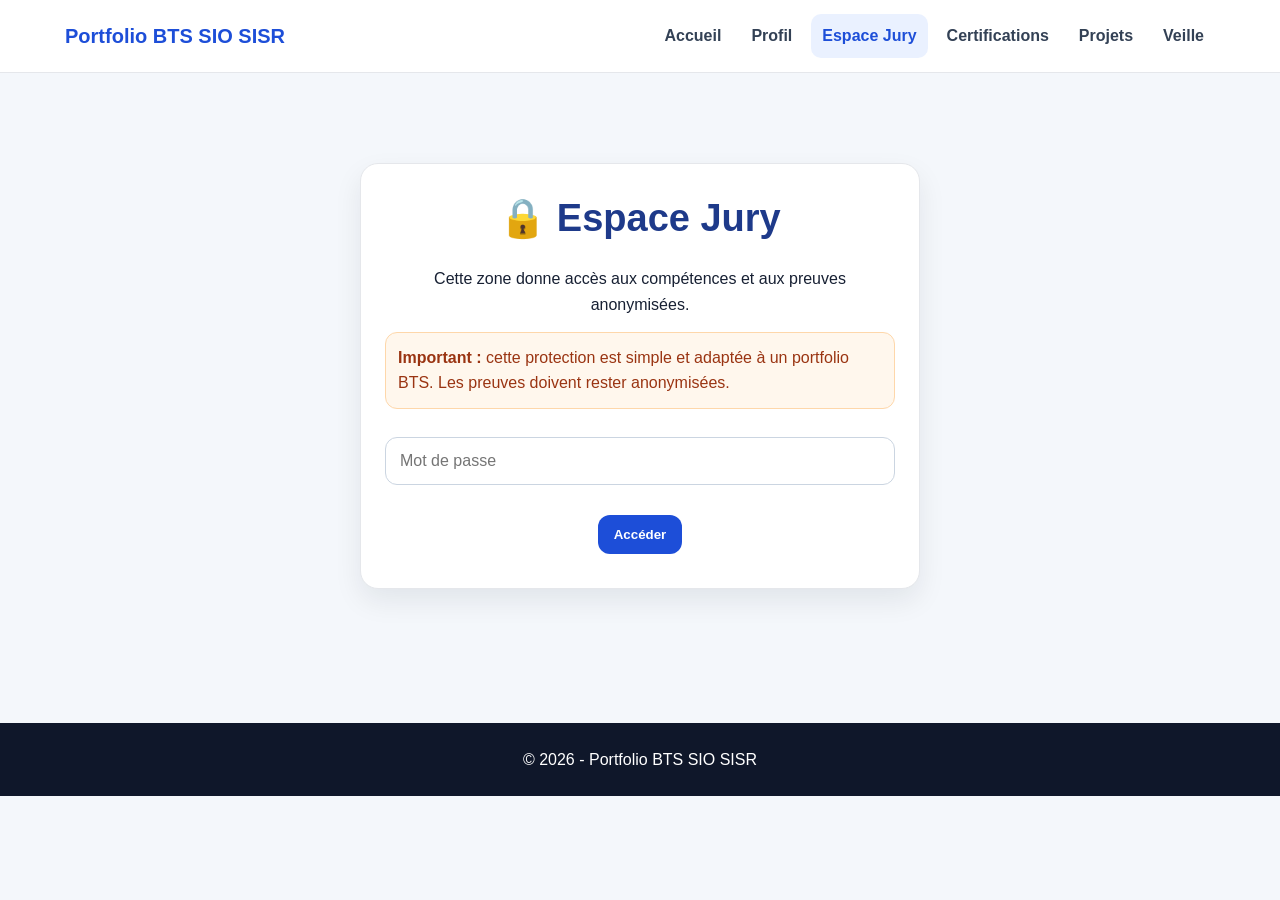
==== portfolio-bts-sio-pro/pages/competences.html @ efefc68d "Premier portfolio" ====
<!DOCTYPE html><html lang="fr"><head><meta charset="UTF-8"><meta name="viewport" content="width=device-width, initial-scale=1.0"><title>Compétences - Espace Jury</title><link rel="stylesheet" href="../css/style.css"></head><body data-protected="true">
<nav class="navbar"><div class="container navwrap"><a class="logo" href="../index.html">Portfolio BTS SIO SISR</a><div class="links"><a href="../index.html">Accueil</a><a href="profil.html">Profil</a><a class="active" href="jury.html">Espace Jury</a><a href="certifications.html">Certifications</a><a href="projets.html">Projets</a><a href="veille.html">Veille</a></div></div></nav>
<section class="section"><div class="container">
  <div class="topline"><div><h1>Compétences BTS SIO SISR</h1><p class="muted">Une ou plusieurs preuves peuvent être ajoutées pour chaque compétence.</p></div><button class="btn secondary" onclick="logoutJury()">Déconnexion</button></div>
  <div class="progress-box"><strong>Progression des preuves</strong><div class="progress-bar"><div class="progress-fill"></div></div><p class="muted">À ajuster au fur et à mesure de l’année.</p></div>
  <input id="search" class="search" onkeyup="filterSkills()" placeholder="Rechercher une compétence...">
  <div class="group open"><div class="group-title"><span>Gérer le patrimoine informatique</span><span>+</span></div><div class="group-content">
        <div class="skill-card">
          <div class="skill-head">
            <div><h3>Recenser et identifier les ressources numériques</h3><p>Le recensement du patrimoine informatique est exhaustif et réalisé au moyen d’un outil de gestion des actifs.</p></div>
            <span class="level">À compléter</span>
          </div>
          <div class="proofs">
            <a class="proof" href="../preuves/patrimoine/glpi-inventaire.pdf" target="_blank">📄 Voir la preuve</a>
            <!-- AJOUTER UNE PREUVE DANS LA MÊME COMPÉTENCE :
            <a class="proof" href="../preuves/patrimoine/nom-du-fichier.pdf" target="_blank">📄 Nom de la preuve</a>
            -->
          </div>
        </div>
        <div class="skill-card">
          <div class="skill-head">
            <div><h3>Exploiter des référentiels, normes et standards</h3><p>Les référentiels, normes et standards sont mobilisés de façon pertinente.</p></div>
            <span class="level">À compléter</span>
          </div>
          <div class="proofs">
            <a class="proof" href="../preuves/patrimoine/referentiels.pdf" target="_blank">📄 Voir la preuve</a>
            <!-- AJOUTER UNE PREUVE DANS LA MÊME COMPÉTENCE :
            <a class="proof" href="../preuves/patrimoine/nom-du-fichier.pdf" target="_blank">📄 Nom de la preuve</a>
            -->
          </div>
        </div>
        <div class="skill-card">
          <div class="skill-head">
            <div><h3>Mettre en place et vérifier les niveaux d’habilitation</h3><p>Les droits mis en place correspondent aux habilitations des acteurs.</p></div>
            <span class="level">À compléter</span>
          </div>
          <div class="proofs">
            <a class="proof" href="../preuves/patrimoine/active-directory-habilitations.pdf" target="_blank">📄 Voir la preuve</a>
            <!-- AJOUTER UNE PREUVE DANS LA MÊME COMPÉTENCE :
            <a class="proof" href="../preuves/patrimoine/nom-du-fichier.pdf" target="_blank">📄 Nom de la preuve</a>
            -->
          </div>
        </div>
        <div class="skill-card">
          <div class="skill-head">
            <div><h3>Vérifier les conditions de continuité d’un service informatique</h3><p>Les conditions de continuité et de reprise sont vérifiées.</p></div>
            <span class="level">À compléter</span>
          </div>
          <div class="proofs">
            <a class="proof" href="../preuves/patrimoine/continuite-service.pdf" target="_blank">📄 Voir la preuve</a>
            <!-- AJOUTER UNE PREUVE DANS LA MÊME COMPÉTENCE :
            <a class="proof" href="../preuves/patrimoine/nom-du-fichier.pdf" target="_blank">📄 Nom de la preuve</a>
            -->
          </div>
        </div>
        <div class="skill-card">
          <div class="skill-head">
            <div><h3>Gérer des sauvegardes</h3><p>Les sauvegardes sont réalisées conformément au plan de sauvegarde et les restaurations sont testées.</p></div>
            <span class="level">À compléter</span>
          </div>
          <div class="proofs">
            <a class="proof" href="../preuves/patrimoine/sauvegardes.pdf" target="_blank">📄 Voir la preuve</a>
            <!-- AJOUTER UNE PREUVE DANS LA MÊME COMPÉTENCE :
            <a class="proof" href="../preuves/patrimoine/nom-du-fichier.pdf" target="_blank">📄 Nom de la preuve</a>
            -->
          </div>
        </div>
        <div class="skill-card">
          <div class="skill-head">
            <div><h3>Vérifier le respect des règles d’utilisation des ressources numériques</h3><p>Les écarts par rapport aux règles d’utilisation sont détectés et signalés.</p></div>
            <span class="level">À compléter</span>
          </div>
          <div class="proofs">
            <a class="proof" href="../preuves/patrimoine/regles-utilisation.pdf" target="_blank">📄 Voir la preuve</a>
            <!-- AJOUTER UNE PREUVE DANS LA MÊME COMPÉTENCE :
            <a class="proof" href="../preuves/patrimoine/nom-du-fichier.pdf" target="_blank">📄 Nom de la preuve</a>
            -->
          </div>
        </div></div></div><div class="group "><div class="group-title"><span>Répondre aux incidents et aux demandes d’assistance et d’évolution</span><span>+</span></div><div class="group-content">
        <div class="skill-card">
          <div class="skill-head">
            <div><h3>Collecter, suivre et orienter des demandes</h3><p>Les demandes sont prises en compte, diagnostiquées et orientées correctement.</p></div>
            <span class="level">À compléter</span>
          </div>
          <div class="proofs">
            <a class="proof" href="../preuves/incidents/tickets-glpi.pdf" target="_blank">📄 Voir la preuve</a>
            <!-- AJOUTER UNE PREUVE DANS LA MÊME COMPÉTENCE :
            <a class="proof" href="../preuves/incidents/nom-du-fichier.pdf" target="_blank">📄 Nom de la preuve</a>
            -->
          </div>
        </div>
        <div class="skill-card">
          <div class="skill-head">
            <div><h3>Traiter des demandes concernant les services réseau et système</h3><p>La réponse est conforme à la procédure et adaptée à l’utilisateur.</p></div>
            <span class="level">À compléter</span>
          </div>
          <div class="proofs">
            <a class="proof" href="../preuves/incidents/support-reseau-systeme.pdf" target="_blank">📄 Voir la preuve</a>
            <!-- AJOUTER UNE PREUVE DANS LA MÊME COMPÉTENCE :
            <a class="proof" href="../preuves/incidents/nom-du-fichier.pdf" target="_blank">📄 Nom de la preuve</a>
            -->
          </div>
        </div>
        <div class="skill-card">
          <div class="skill-head">
            <div><h3>Traiter des demandes concernant les applications</h3><p>La méthode de diagnostic est adéquate et une solution est mise en œuvre.</p></div>
            <span class="level">À compléter</span>
          </div>
          <div class="proofs">
            <a class="proof" href="../preuves/incidents/support-application.pdf" target="_blank">📄 Voir la preuve</a>
            <!-- AJOUTER UNE PREUVE DANS LA MÊME COMPÉTENCE :
            <a class="proof" href="../preuves/incidents/nom-du-fichier.pdf" target="_blank">📄 Nom de la preuve</a>
            -->
          </div>
        </div></div></div><div class="group "><div class="group-title"><span>Développer la présence en ligne de l’organisation</span><span>+</span></div><div class="group-content">
        <div class="skill-card">
          <div class="skill-head">
            <div><h3>Participer à la valorisation de l’image de l’organisation</h3><p>L’image de l’organisation est conforme aux attentes et valorisée.</p></div>
            <span class="level">À compléter</span>
          </div>
          <div class="proofs">
            <a class="proof" href="../preuves/presence/valorisation-image.pdf" target="_blank">📄 Voir la preuve</a>
            <!-- AJOUTER UNE PREUVE DANS LA MÊME COMPÉTENCE :
            <a class="proof" href="../preuves/presence/nom-du-fichier.pdf" target="_blank">📄 Nom de la preuve</a>
            -->
          </div>
        </div>
        <div class="skill-card">
          <div class="skill-head">
            <div><h3>Référencer les services en ligne et mesurer leur visibilité</h3><p>Les mentions légales sont accessibles et la visibilité est satisfaisante.</p></div>
            <span class="level">À compléter</span>
          </div>
          <div class="proofs">
            <a class="proof" href="../preuves/presence/referencement.pdf" target="_blank">📄 Voir la preuve</a>
            <!-- AJOUTER UNE PREUVE DANS LA MÊME COMPÉTENCE :
            <a class="proof" href="../preuves/presence/nom-du-fichier.pdf" target="_blank">📄 Nom de la preuve</a>
            -->
          </div>
        </div>
        <div class="skill-card">
          <div class="skill-head">
            <div><h3>Participer à l’évolution d’un site Web</h3><p>Le site Web évolue conformément au besoin exprimé.</p></div>
            <span class="level">À compléter</span>
          </div>
          <div class="proofs">
            <a class="proof" href="../preuves/presence/evolution-site.pdf" target="_blank">📄 Voir la preuve</a>
            <!-- AJOUTER UNE PREUVE DANS LA MÊME COMPÉTENCE :
            <a class="proof" href="../preuves/presence/nom-du-fichier.pdf" target="_blank">📄 Nom de la preuve</a>
            -->
          </div>
        </div></div></div><div class="group "><div class="group-title"><span>Travailler en mode projet</span><span>+</span></div><div class="group-content">
        <div class="skill-card">
          <div class="skill-head">
            <div><h3>Analyser les objectifs et les modalités d’organisation d’un projet</h3><p>Les objectifs et modalités d’organisation sont explicités.</p></div>
            <span class="level">À compléter</span>
          </div>
          <div class="proofs">
            <a class="proof" href="../preuves/projet/analyse-projet.pdf" target="_blank">📄 Voir la preuve</a>
            <!-- AJOUTER UNE PREUVE DANS LA MÊME COMPÉTENCE :
            <a class="proof" href="../preuves/projet/nom-du-fichier.pdf" target="_blank">📄 Nom de la preuve</a>
            -->
          </div>
        </div>
        <div class="skill-card">
          <div class="skill-head">
            <div><h3>Planifier les activités</h3><p>Les activités personnelles sont planifiées selon une méthodologie donnée.</p></div>
            <span class="level">À compléter</span>
          </div>
          <div class="proofs">
            <a class="proof" href="../preuves/projet/planning-projet.pdf" target="_blank">📄 Voir la preuve</a>
            <!-- AJOUTER UNE PREUVE DANS LA MÊME COMPÉTENCE :
            <a class="proof" href="../preuves/projet/nom-du-fichier.pdf" target="_blank">📄 Nom de la preuve</a>
            -->
          </div>
        </div>
        <div class="skill-card">
          <div class="skill-head">
            <div><h3>Évaluer les indicateurs de suivi et analyser les écarts</h3><p>Un compte rendu clair est réalisé et les écarts sont justifiés.</p></div>
            <span class="level">À compléter</span>
          </div>
          <div class="proofs">
            <a class="proof" href="../preuves/projet/suivi-projet.pdf" target="_blank">📄 Voir la preuve</a>
            <!-- AJOUTER UNE PREUVE DANS LA MÊME COMPÉTENCE :
            <a class="proof" href="../preuves/projet/nom-du-fichier.pdf" target="_blank">📄 Nom de la preuve</a>
            -->
          </div>
        </div></div></div><div class="group "><div class="group-title"><span>Mettre à disposition des utilisateurs un service informatique</span><span>+</span></div><div class="group-content">
        <div class="skill-card">
          <div class="skill-head">
            <div><h3>Réaliser les tests d’intégration et d’acceptation</h3><p>Des tests pertinents sont rédigés et effectués.</p></div>
            <span class="level">À compléter</span>
          </div>
          <div class="proofs">
            <a class="proof" href="../preuves/service/tests-service.pdf" target="_blank">📄 Voir la preuve</a>
            <!-- AJOUTER UNE PREUVE DANS LA MÊME COMPÉTENCE :
            <a class="proof" href="../preuves/service/nom-du-fichier.pdf" target="_blank">📄 Nom de la preuve</a>
            -->
          </div>
        </div>
        <div class="skill-card">
          <div class="skill-head">
            <div><h3>Déployer un service</h3><p>Le service déployé est opérationnel et donne satisfaction à l’utilisateur.</p></div>
            <span class="level">À compléter</span>
          </div>
          <div class="proofs">
            <a class="proof" href="../preuves/service/deploiement-service.pdf" target="_blank">📄 Voir la preuve</a>
            <!-- AJOUTER UNE PREUVE DANS LA MÊME COMPÉTENCE :
            <a class="proof" href="../preuves/service/nom-du-fichier.pdf" target="_blank">📄 Nom de la preuve</a>
            -->
          </div>
        </div>
        <div class="skill-card">
          <div class="skill-head">
            <div><h3>Accompagner les utilisateurs dans la mise en place d’un service</h3><p>Un support d’information est disponible et l’accompagnement est défini.</p></div>
            <span class="level">À compléter</span>
          </div>
          <div class="proofs">
            <a class="proof" href="../preuves/service/accompagnement.pdf" target="_blank">📄 Voir la preuve</a>
            <!-- AJOUTER UNE PREUVE DANS LA MÊME COMPÉTENCE :
            <a class="proof" href="../preuves/service/nom-du-fichier.pdf" target="_blank">📄 Nom de la preuve</a>
            -->
          </div>
        </div></div></div><div class="group "><div class="group-title"><span>Organiser son développement professionnel</span><span>+</span></div><div class="group-content">
        <div class="skill-card">
          <div class="skill-head">
            <div><h3>Mettre en place son environnement d’apprentissage personnel</h3><p>L’environnement d’apprentissage personnel est délimité et expliqué.</p></div>
            <span class="level">À compléter</span>
          </div>
          <div class="proofs">
            <a class="proof" href="../preuves/professionnel/environnement-apprentissage.pdf" target="_blank">📄 Voir la preuve</a>
            <!-- AJOUTER UNE PREUVE DANS LA MÊME COMPÉTENCE :
            <a class="proof" href="../preuves/professionnel/nom-du-fichier.pdf" target="_blank">📄 Nom de la preuve</a>
            -->
          </div>
        </div>
        <div class="skill-card">
          <div class="skill-head">
            <div><h3>Mettre en œuvre des outils et stratégies de veille informationnelle</h3><p>La veille est régulière et renforce les compétences.</p></div>
            <span class="level">À compléter</span>
          </div>
          <div class="proofs">
            <a class="proof" href="../preuves/professionnel/veille-informationnelle.pdf" target="_blank">📄 Voir la preuve</a>
            <!-- AJOUTER UNE PREUVE DANS LA MÊME COMPÉTENCE :
            <a class="proof" href="../preuves/professionnel/nom-du-fichier.pdf" target="_blank">📄 Nom de la preuve</a>
            -->
          </div>
        </div>
        <div class="skill-card">
          <div class="skill-head">
            <div><h3>Gérer son identité professionnelle</h3><p>L’identité professionnelle est pertinente et visible.</p></div>
            <span class="level">À compléter</span>
          </div>
          <div class="proofs">
            <a class="proof" href="../preuves/professionnel/identite-professionnelle.pdf" target="_blank">📄 Voir la preuve</a>
            <!-- AJOUTER UNE PREUVE DANS LA MÊME COMPÉTENCE :
            <a class="proof" href="../preuves/professionnel/nom-du-fichier.pdf" target="_blank">📄 Nom de la preuve</a>
            -->
          </div>
        </div>
        <div class="skill-card">
          <div class="skill-head">
            <div><h3>Développer son projet professionnel</h3><p>Les besoins de formation sont identifiés.</p></div>
            <span class="level">À compléter</span>
          </div>
          <div class="proofs">
            <a class="proof" href="../preuves/professionnel/projet-professionnel.pdf" target="_blank">📄 Voir la preuve</a>
            <!-- AJOUTER UNE PREUVE DANS LA MÊME COMPÉTENCE :
            <a class="proof" href="../preuves/professionnel/nom-du-fichier.pdf" target="_blank">📄 Nom de la preuve</a>
            -->
          </div>
        </div></div></div>
  <div class="card"><h3>Comment ajouter une preuve ?</h3><p>1. Mets ton PDF dans le bon dossier. 2. Ouvre cette page dans VS Code. 3. Copie une ligne de preuve dans la compétence concernée.</p><div class="note-code">&lt;a class="proof" href="../preuves/patrimoine/mon-fichier.pdf" target="_blank"&gt;📄 Mon fichier&lt;/a&gt;</div></div>
</div></section>
<footer class="footer">© 2026 - Portfolio BTS SIO SISR</footer><script src="../js/script.js"></script></body></html>
---- portfolio-bts-sio-pro/css/style.css ----
:root{
  --blue:#1d4ed8; --blue-dark:#1e3a8a; --dark:#0f172a; --text:#172033;
  --muted:#64748b; --bg:#f4f7fb; --card:#fff; --border:#e5e7eb;
}
*{box-sizing:border-box;margin:0;padding:0}
html{scroll-behavior:smooth}
body{font-family:Arial,Helvetica,sans-serif;background:var(--bg);color:var(--text);line-height:1.6}
a{text-decoration:none;color:inherit}
.container{width:min(1150px,92%);margin:auto}
.navbar{background:rgba(255,255,255,.96);border-bottom:1px solid var(--border);position:sticky;top:0;z-index:100;backdrop-filter:blur(10px)}
.navwrap{display:flex;align-items:center;justify-content:space-between;padding:14px 0;gap:18px}
.logo{font-size:20px;font-weight:900;color:var(--blue)}
.links{display:flex;gap:8px;flex-wrap:wrap}
.links a{font-weight:700;color:#334155;padding:9px 11px;border-radius:10px}
.links a:hover,.links .active{background:#eaf1ff;color:var(--blue)}
.hero{background:linear-gradient(135deg,#1d4ed8,#0f172a);color:#fff;padding:90px 0}
.hero-grid{display:grid;grid-template-columns:1.4fr .8fr;gap:32px;align-items:center}
.eyebrow{letter-spacing:.12em;text-transform:uppercase;color:#bfdbfe;font-weight:800;margin-bottom:10px}
.hero h1{font-size:52px;line-height:1.05;margin-bottom:18px}
.hero p{font-size:19px;max-width:780px;color:#eaf1ff}
.hero-card{background:rgba(255,255,255,.12);border:1px solid rgba(255,255,255,.25);border-radius:22px;padding:26px;box-shadow:0 20px 45px rgba(0,0,0,.16)}
.btn{display:inline-block;border:0;border-radius:12px;padding:12px 16px;background:var(--blue);color:#fff;font-weight:900;margin-top:16px;cursor:pointer}
.btn.secondary{background:#e5e7eb;color:var(--text)}
.btn.light{background:#fff;color:var(--blue)}
.section{padding:48px 0}
h1,h2{color:var(--blue-dark);margin-bottom:18px}
h1{font-size:38px}
.grid{display:grid;grid-template-columns:repeat(auto-fit,minmax(245px,1fr));gap:20px}
.card,.login-card,.skill-card{background:var(--card);border:1px solid var(--border);border-radius:18px;padding:24px;box-shadow:0 12px 28px rgba(15,23,42,.08)}
.card h3,.skill-card h3{color:var(--blue);margin-bottom:8px}
.muted{color:var(--muted)}
.badges{display:flex;gap:8px;flex-wrap:wrap;margin-top:14px}
.badges span{background:#dbeafe;color:var(--blue);padding:7px 11px;border-radius:999px;font-weight:800;font-size:14px}
.timeline{display:grid;gap:16px}
.timeline-item{border-left:4px solid var(--blue);padding-left:16px}
.login-card{max-width:560px;margin:42px auto;text-align:center}
.login-card input,.search{width:100%;padding:14px;border:1px solid #cbd5e1;border-radius:12px;font-size:16px;margin:14px 0}
.warning{background:#fff7ed;border:1px solid #fed7aa;color:#9a3412;padding:12px;border-radius:12px;margin:14px 0;text-align:left}
.error{color:#dc2626;font-weight:800;margin-top:10px}
.topline{display:flex;justify-content:space-between;align-items:center;gap:16px;margin-bottom:18px}
.progress-box{background:#fff;border:1px solid var(--border);border-radius:16px;padding:18px;margin:18px 0}
.progress-bar{height:13px;background:#e5e7eb;border-radius:999px;overflow:hidden;margin-top:10px}
.progress-fill{height:100%;width:32%;background:var(--blue)}
.group{margin:22px 0}
.group-title{display:flex;align-items:center;justify-content:space-between;background:var(--blue-dark);color:#fff;padding:18px 20px;border-radius:16px;cursor:pointer;font-weight:900}
.group-content{display:none;margin-top:14px}
.group.open .group-content{display:block}
.skill-card{margin-bottom:14px}
.skill-head{display:flex;justify-content:space-between;gap:18px;align-items:flex-start}
.level{font-size:13px;background:#ecfdf5;color:#047857;padding:6px 10px;border-radius:999px;font-weight:900;white-space:nowrap}
.proofs{display:flex;gap:9px;flex-wrap:wrap;margin-top:14px;border-top:1px solid var(--border);padding-top:14px}
.proof{background:#eff6ff;color:var(--blue);border:1px solid #bfdbfe;border-radius:10px;padding:9px 12px;font-weight:900}
.proof.conf{background:#fef2f2;color:#991b1b;border-color:#fecaca}
.note-code{font-family:Consolas,monospace;background:#0f172a;color:#dbeafe;padding:14px;border-radius:12px;overflow:auto;margin-top:12px}
.footer{text-align:center;background:var(--dark);color:#fff;padding:24px;margin-top:44px}
@media(max-width:850px){
  .navwrap{align-items:flex-start;flex-direction:column}
  .hero-grid{grid-template-columns:1fr}
  .hero h1{font-size:36px}
  .topline,.skill-head{flex-direction:column;align-items:flex-start}
}
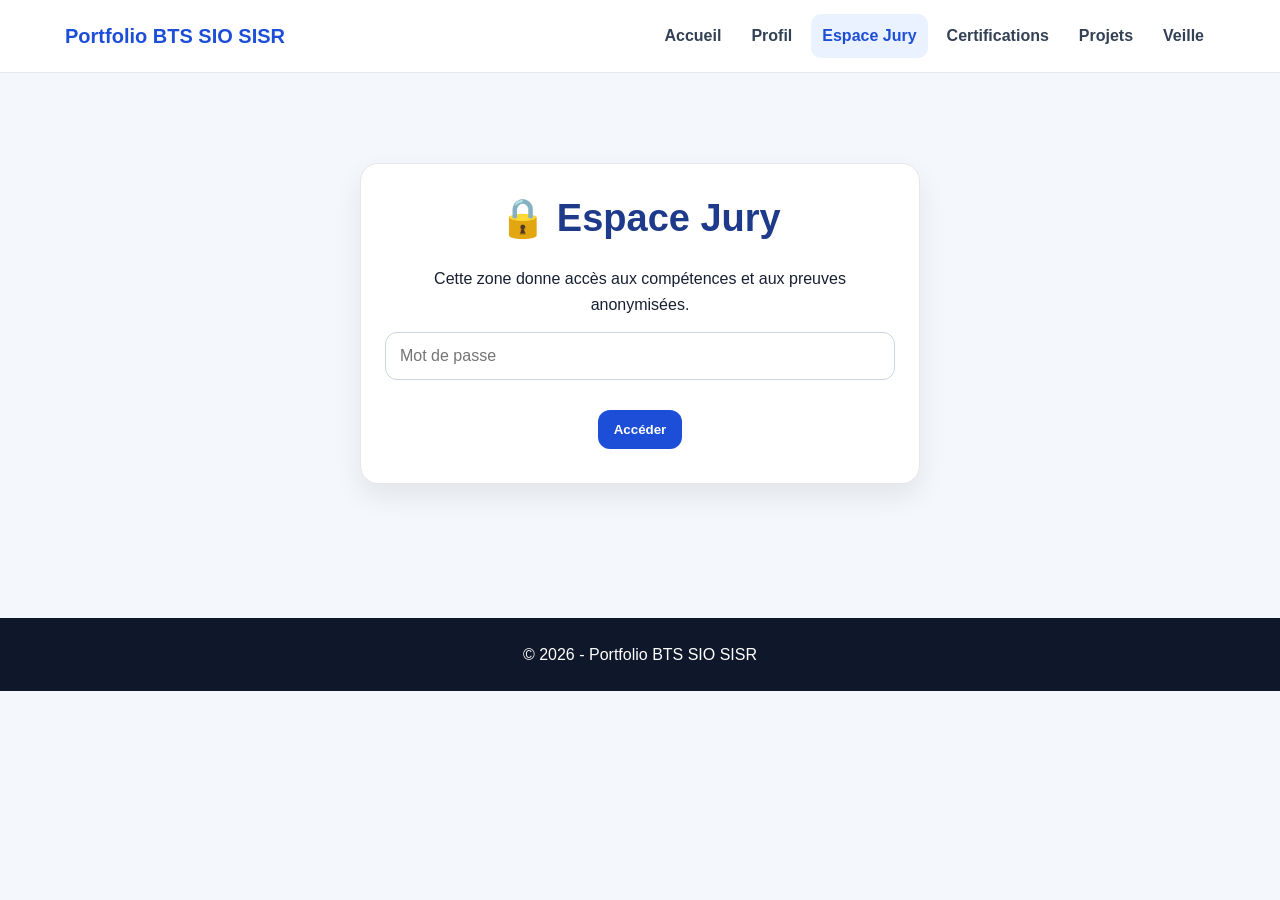
==== commit 34279a19: "amelioration du site + ajout test 2eme preuve" ====
--- a/portfolio-bts-sio-pro/pages/competences.html
+++ b/portfolio-bts-sio-pro/pages/competences.html
@@ -1,9 +1,7 @@
 <!DOCTYPE html><html lang="fr"><head><meta charset="UTF-8"><meta name="viewport" content="width=device-width, initial-scale=1.0"><title>Compétences - Espace Jury</title><link rel="stylesheet" href="../css/style.css"></head><body data-protected="true">
 <nav class="navbar"><div class="container navwrap"><a class="logo" href="../index.html">Portfolio BTS SIO SISR</a><div class="links"><a href="../index.html">Accueil</a><a href="profil.html">Profil</a><a class="active" href="jury.html">Espace Jury</a><a href="certifications.html">Certifications</a><a href="projets.html">Projets</a><a href="veille.html">Veille</a></div></div></nav>
 <section class="section"><div class="container">
-  <div class="topline"><div><h1>Compétences BTS SIO SISR</h1><p class="muted">Une ou plusieurs preuves peuvent être ajoutées pour chaque compétence.</p></div><button class="btn secondary" onclick="logoutJury()">Déconnexion</button></div>
-  <div class="progress-box"><strong>Progression des preuves</strong><div class="progress-bar"><div class="progress-fill"></div></div><p class="muted">À ajuster au fur et à mesure de l’année.</p></div>
-  <input id="search" class="search" onkeyup="filterSkills()" placeholder="Rechercher une compétence...">
+  <div class="topline"><div><h1>Compétences BTS SIO SISR</h1>
   <div class="group open"><div class="group-title"><span>Gérer le patrimoine informatique</span><span>+</span></div><div class="group-content">
         <div class="skill-card">
           <div class="skill-head">
@@ -32,13 +30,12 @@
         <div class="skill-card">
           <div class="skill-head">
             <div><h3>Mettre en place et vérifier les niveaux d’habilitation</h3><p>Les droits mis en place correspondent aux habilitations des acteurs.</p></div>
-            <span class="level">À compléter</span>
-          </div>
-          <div class="proofs">
-            <a class="proof" href="../preuves/patrimoine/active-directory-habilitations.pdf" target="_blank">📄 Voir la preuve</a>
-            <!-- AJOUTER UNE PREUVE DANS LA MÊME COMPÉTENCE :
-            <a class="proof" href="../preuves/patrimoine/nom-du-fichier.pdf" target="_blank">📄 Nom de la preuve</a>
-            -->
+          </div>
+          <div class="proofs">
+            <a class="proof" href="../preuves/patrimoine/ad portfolio_Comp1.docx" target="_blank">📄 Voir la preuve 1</a>
+            <!-- AJOUTER UNE PREUVE DANS LA MÊME COMPÉTENCE :
+            <a class="proof" href="../preuves/patrimoine/" target="_blank">📄 Nom de la preuve</a>
+            --><a class="proof" href="../preuves/patrimoine/ad portfolio_Comp2 (4).docx" target="_blank">📄 Voir la preuve 2 test</a>
           </div>
         </div>
         <div class="skill-card">
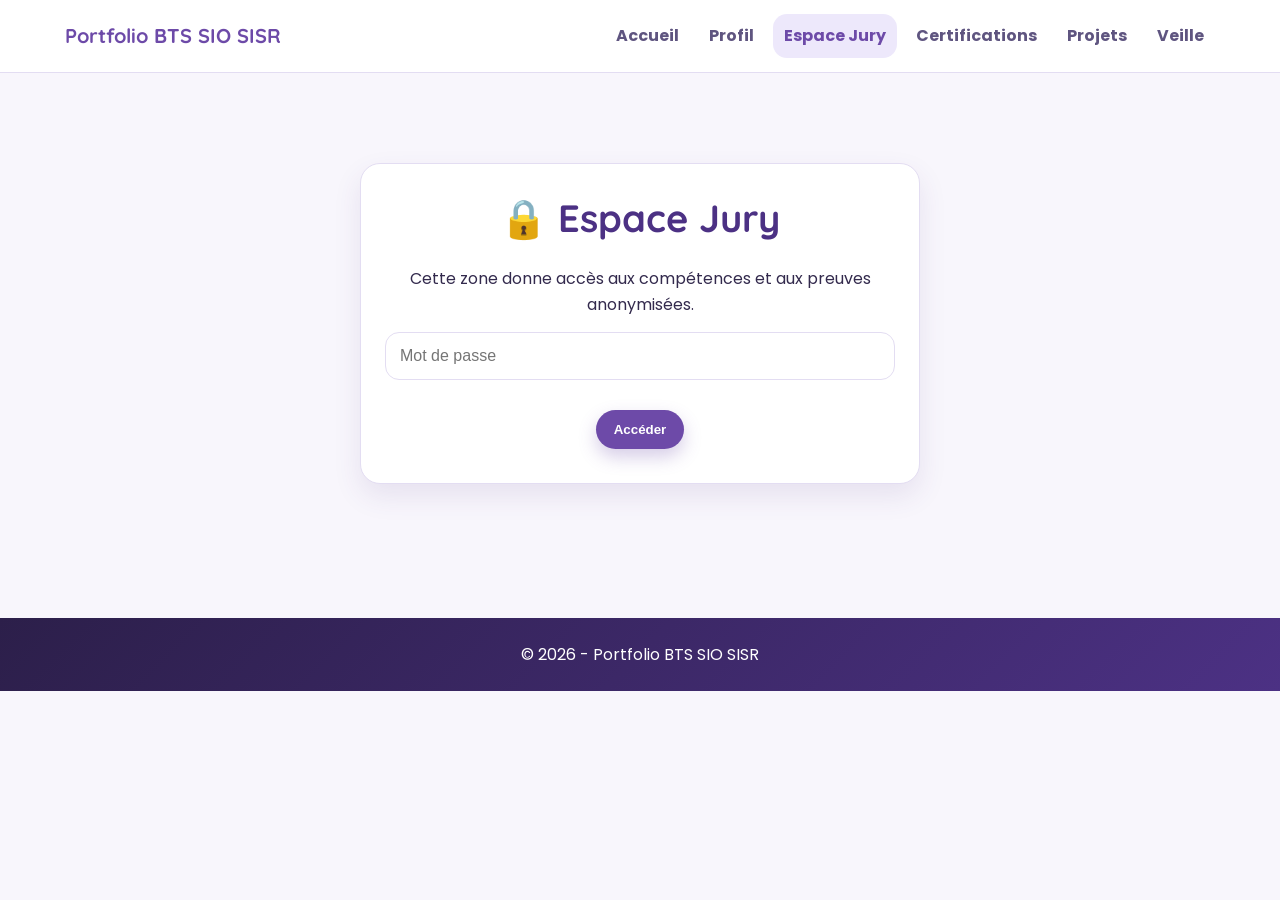
==== commit ccb3d476: "portfolio maxime" ====
--- a/portfolio-bts-sio-pro/pages/competences.html
+++ b/portfolio-bts-sio-pro/pages/competences.html
@@ -266,6 +266,19 @@
             -->
           </div>
         </div></div></div>
-  <div class="card"><h3>Comment ajouter une preuve ?</h3><p>1. Mets ton PDF dans le bon dossier. 2. Ouvre cette page dans VS Code. 3. Copie une ligne de preuve dans la compétence concernée.</p><div class="note-code">&lt;a class="proof" href="../preuves/patrimoine/mon-fichier.pdf" target="_blank"&gt;📄 Mon fichier&lt;/a&gt;</div></div>
+  <div class="section"><h2>AP2 – Connect Euratech</h2><div class="card"><p>Étude des besoins et plan d’adressage global du campus Euratechnologies (14 bâtiments), puis routage inter-bâtiments via un switch central de niveau 3.</p><div class="proofs">
+    <a class="proof" href="../documents/ap2-mission1-enonce.pdf" target="_blank">📄 Énoncé de la mission</a>
+    <a class="proof" href="../documents/ap2-tableau-adressage.pdf" target="_blank">📄 Tableau de dimensionnement</a>
+    <a class="proof" href="../documents/ap2-explication-routage.pdf" target="_blank">📄 Plan d’adressage et routage</a>
+  </div></div></div>
+
+  <div class="section"><h2>AP3 – Saules 1 / CCH</h2><div class="card"><p>Plan d’adressage par équipe en VLSM, maquette Packet Tracer avec DHCP, prototype DHCP Windows Server, déploiement Active Directory et gestion des partages sécurisés pour le nouveau bâtiment CCH.</p><div class="proofs">
+    <a class="proof" href="../documents/ap3-enonce-cch.pdf" target="_blank">📄 Énoncé de la mission</a>
+    <a class="proof" href="../documents/ap3-plan-adressage-equipes.pdf" target="_blank">📄 Plan d’adressage par équipe</a>
+    <a class="proof" href="../documents/ap3-realisation.pdf" target="_blank">📄 Réalisation (DHCP, AD, partages)</a>
+  </div></div></div>
+
+  <div class="section"><h2>Tableau de synthèse des réalisations professionnelles</h2><div class="card"><p>Tableau de synthèse E5 récapitulant les compétences mises en œuvre lors des réalisations professionnelles en milieu professionnel (1ère et 2ème année).</p><a class="btn" href="../documents/tableau-synthese.pdf" target="_blank">📄 Voir le tableau de synthèse</a></div>
+  <div class="card" style="margin-top:14px"><p>Compte rendu d’activité détaillé du stage de 1ère année (Groupe Hospitalier Seclin-Carvin).</p><a class="btn" href="../documents/stage-screen.pdf" target="_blank">📄 Voir le compte rendu d’activité</a></div></div>
 </div></section>
 <footer class="footer">© 2026 - Portfolio BTS SIO SISR</footer><script src="../js/script.js"></script></body></html>
--- a/portfolio-bts-sio-pro/css/style.css
+++ b/portfolio-bts-sio-pro/css/style.css
@@ -1,59 +1,62 @@
+
+@import url('https://fonts.googleapis.com/css2?family=Poppins:wght@400;600;700;800;900&family=Quicksand:wght@700;800&display=swap');
 
 :root{
-  --blue:#1d4ed8; --blue-dark:#1e3a8a; --dark:#0f172a; --text:#172033;
-  --muted:#64748b; --bg:#f4f7fb; --card:#fff; --border:#e5e7eb;
+  --blue:#6d4aa8; --blue-dark:#4c3184; --dark:#2c1f4a; --text:#332a4d;
+  --muted:#786e94; --bg:#f8f6fc; --card:#fff; --border:#e3ddf2;
+  --pink-soft:#ede8fb; --pink:#a894d6;
 }
 *{box-sizing:border-box;margin:0;padding:0}
 html{scroll-behavior:smooth}
-body{font-family:Arial,Helvetica,sans-serif;background:var(--bg);color:var(--text);line-height:1.6}
+body{font-family:'Poppins',Arial,Helvetica,sans-serif;background:var(--bg);color:var(--text);line-height:1.6}
 a{text-decoration:none;color:inherit}
 .container{width:min(1150px,92%);margin:auto}
 .navbar{background:rgba(255,255,255,.96);border-bottom:1px solid var(--border);position:sticky;top:0;z-index:100;backdrop-filter:blur(10px)}
 .navwrap{display:flex;align-items:center;justify-content:space-between;padding:14px 0;gap:18px}
-.logo{font-size:20px;font-weight:900;color:var(--blue)}
+.logo{font-family:'Quicksand',sans-serif;font-size:20px;font-weight:800;color:var(--blue)}
 .links{display:flex;gap:8px;flex-wrap:wrap}
-.links a{font-weight:700;color:#334155;padding:9px 11px;border-radius:10px}
-.links a:hover,.links .active{background:#eaf1ff;color:var(--blue)}
-.hero{background:linear-gradient(135deg,#1d4ed8,#0f172a);color:#fff;padding:90px 0}
+.links a{font-weight:700;color:#5f5580;padding:9px 11px;border-radius:14px}
+.links a:hover,.links .active{background:var(--pink-soft);color:var(--blue)}
+.hero{background:linear-gradient(135deg,#8a6cc2,#6d4aa8 60%,#4c3184);color:#fff;padding:90px 0}
 .hero-grid{display:grid;grid-template-columns:1.4fr .8fr;gap:32px;align-items:center}
-.eyebrow{letter-spacing:.12em;text-transform:uppercase;color:#bfdbfe;font-weight:800;margin-bottom:10px}
-.hero h1{font-size:52px;line-height:1.05;margin-bottom:18px}
-.hero p{font-size:19px;max-width:780px;color:#eaf1ff}
-.hero-card{background:rgba(255,255,255,.12);border:1px solid rgba(255,255,255,.25);border-radius:22px;padding:26px;box-shadow:0 20px 45px rgba(0,0,0,.16)}
-.btn{display:inline-block;border:0;border-radius:12px;padding:12px 16px;background:var(--blue);color:#fff;font-weight:900;margin-top:16px;cursor:pointer}
-.btn.secondary{background:#e5e7eb;color:var(--text)}
+.eyebrow{letter-spacing:.12em;text-transform:uppercase;color:#ded4f5;font-weight:800;margin-bottom:10px}
+.hero h1{font-family:'Quicksand',sans-serif;font-size:52px;line-height:1.05;margin-bottom:18px}
+.hero p{font-size:19px;max-width:780px;color:#eee8fa}
+.hero-card{background:rgba(255,255,255,.16);border:1px solid rgba(255,255,255,.35);border-radius:24px;padding:26px;box-shadow:0 20px 45px rgba(76,49,132,.25)}
+.btn{display:inline-block;border:0;border-radius:999px;padding:12px 18px;background:var(--blue);color:#fff;font-weight:800;margin-top:16px;cursor:pointer;box-shadow:0 8px 18px rgba(109,74,168,.28)}
+.btn.secondary{background:#ffe4ef;color:var(--blue-dark)}
 .btn.light{background:#fff;color:var(--blue)}
 .section{padding:48px 0}
-h1,h2{color:var(--blue-dark);margin-bottom:18px}
+h1,h2{font-family:'Quicksand',sans-serif;color:var(--blue-dark);margin-bottom:18px}
 h1{font-size:38px}
 .grid{display:grid;grid-template-columns:repeat(auto-fit,minmax(245px,1fr));gap:20px}
-.card,.login-card,.skill-card{background:var(--card);border:1px solid var(--border);border-radius:18px;padding:24px;box-shadow:0 12px 28px rgba(15,23,42,.08)}
+.card,.login-card,.skill-card{background:var(--card);border:1px solid var(--border);border-radius:20px;padding:24px;box-shadow:0 12px 28px rgba(76,49,132,.1)}
 .card h3,.skill-card h3{color:var(--blue);margin-bottom:8px}
 .muted{color:var(--muted)}
 .badges{display:flex;gap:8px;flex-wrap:wrap;margin-top:14px}
-.badges span{background:#dbeafe;color:var(--blue);padding:7px 11px;border-radius:999px;font-weight:800;font-size:14px}
+.badges span{background:var(--pink-soft);color:var(--blue-dark);padding:7px 11px;border-radius:999px;font-weight:800;font-size:14px}
 .timeline{display:grid;gap:16px}
-.timeline-item{border-left:4px solid var(--blue);padding-left:16px}
+.timeline-item{border-left:4px solid var(--pink);padding-left:16px}
 .login-card{max-width:560px;margin:42px auto;text-align:center}
-.login-card input,.search{width:100%;padding:14px;border:1px solid #cbd5e1;border-radius:12px;font-size:16px;margin:14px 0}
+.login-card input,.search{width:100%;padding:14px;border:1px solid var(--border);border-radius:14px;font-size:16px;margin:14px 0}
 .warning{background:#fff7ed;border:1px solid #fed7aa;color:#9a3412;padding:12px;border-radius:12px;margin:14px 0;text-align:left}
 .error{color:#dc2626;font-weight:800;margin-top:10px}
 .topline{display:flex;justify-content:space-between;align-items:center;gap:16px;margin-bottom:18px}
 .progress-box{background:#fff;border:1px solid var(--border);border-radius:16px;padding:18px;margin:18px 0}
-.progress-bar{height:13px;background:#e5e7eb;border-radius:999px;overflow:hidden;margin-top:10px}
-.progress-fill{height:100%;width:32%;background:var(--blue)}
+.progress-bar{height:13px;background:var(--pink-soft);border-radius:999px;overflow:hidden;margin-top:10px}
+.progress-fill{height:100%;width:32%;background:linear-gradient(90deg,var(--pink),var(--blue))}
 .group{margin:22px 0}
-.group-title{display:flex;align-items:center;justify-content:space-between;background:var(--blue-dark);color:#fff;padding:18px 20px;border-radius:16px;cursor:pointer;font-weight:900}
+.group-title{display:flex;align-items:center;justify-content:space-between;background:linear-gradient(135deg,var(--blue),var(--blue-dark));color:#fff;padding:18px 20px;border-radius:16px;cursor:pointer;font-weight:900}
 .group-content{display:none;margin-top:14px}
 .group.open .group-content{display:block}
 .skill-card{margin-bottom:14px}
 .skill-head{display:flex;justify-content:space-between;gap:18px;align-items:flex-start}
-.level{font-size:13px;background:#ecfdf5;color:#047857;padding:6px 10px;border-radius:999px;font-weight:900;white-space:nowrap}
+.level{font-size:13px;background:#ede8fb;color:#4c3184;padding:6px 10px;border-radius:999px;font-weight:900;white-space:nowrap}
 .proofs{display:flex;gap:9px;flex-wrap:wrap;margin-top:14px;border-top:1px solid var(--border);padding-top:14px}
-.proof{background:#eff6ff;color:var(--blue);border:1px solid #bfdbfe;border-radius:10px;padding:9px 12px;font-weight:900}
+.proof{background:var(--pink-soft);color:var(--blue-dark);border:1px solid #e3ddf2;border-radius:10px;padding:9px 12px;font-weight:900}
 .proof.conf{background:#fef2f2;color:#991b1b;border-color:#fecaca}
-.note-code{font-family:Consolas,monospace;background:#0f172a;color:#dbeafe;padding:14px;border-radius:12px;overflow:auto;margin-top:12px}
-.footer{text-align:center;background:var(--dark);color:#fff;padding:24px;margin-top:44px}
+.note-code{font-family:Consolas,monospace;background:#2c1f4a;color:#ede8fb;padding:14px;border-radius:12px;overflow:auto;margin-top:12px}
+.footer{text-align:center;background:linear-gradient(135deg,var(--dark),var(--blue-dark));color:#fff;padding:24px;margin-top:44px}
 @media(max-width:850px){
   .navwrap{align-items:flex-start;flex-direction:column}
   .hero-grid{grid-template-columns:1fr}
